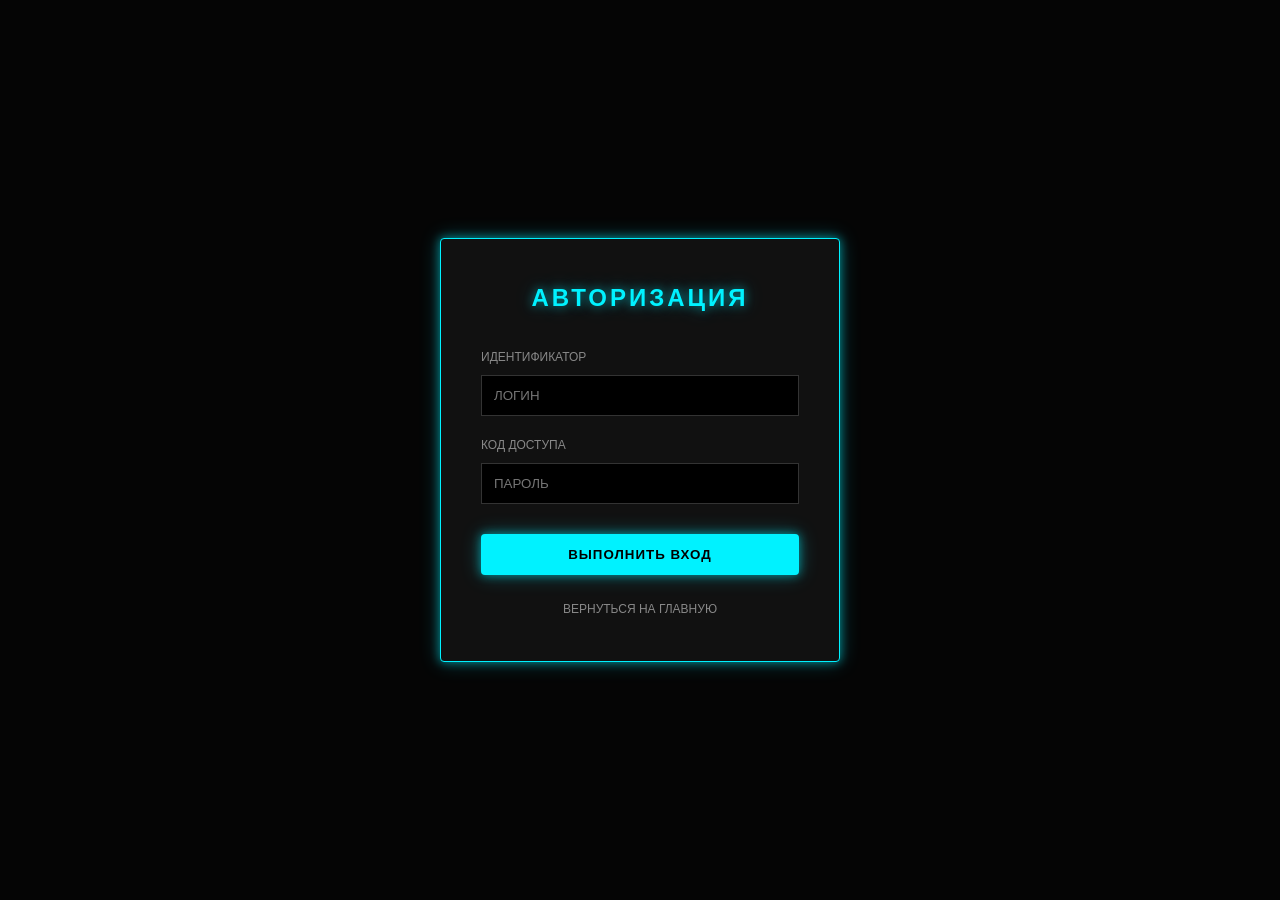
==== admin.html @ 75a618bd "Initial website upload for Render.com deployment" ====
<!DOCTYPE html>
<html lang="ru">
<head>
    <meta charset="UTF-8">
    <meta name="viewport" content="width=device-width, initial-scale=1.0">
    <title>Вход в систему | Cyber Ledger</title>
    <link rel="stylesheet" href="css/style.css">
    <link rel="stylesheet" href="https://cdnjs.cloudflare.com/ajax/libs/font-awesome/6.4.0/css/all.min.css">
    <style>
        body {
            display: flex;
            justify-content: center;
            align-items: center;
            min-height: 100vh;
            background: #050505;
        }
        .login-card {
            background: #111;
            padding: 40px;
            border: 1px solid var(--primary);
            box-shadow: var(--neon-glow);
            width: 100%;
            max-width: 400px;
            border-radius: 4px;
            position: relative;
            overflow: hidden;
        }
        .login-card::before {
            content: '';
            position: absolute;
            top: -50%;
            left: -50%;
            width: 200%;
            height: 200%;
            background: conic-gradient(transparent, transparent, transparent, var(--primary));
            animation: rotate 4s linear infinite;
            z-index: -1;
        }
        @keyframes rotate {
            0% { transform: rotate(0deg); }
            100% { transform: rotate(360deg); }
        }
        .login-inner {
            background: #111;
            position: relative;
            z-index: 1;
        }
        h2 {
            color: var(--primary);
            text-align: center;
            margin-bottom: 30px;
            text-transform: uppercase;
            letter-spacing: 3px;
            text-shadow: var(--neon-glow);
        }
        .input-group {
            margin-bottom: 20px;
        }
        label {
            display: block;
            color: var(--text-muted);
            font-size: 12px;
            margin-bottom: 8px;
            text-transform: uppercase;
        }
        input {
            width: 100%;
            background: #000;
            border: 1px solid #333;
            color: #fff;
            padding: 12px;
            font-family: 'Inter', sans-serif;
            transition: var(--transition);
        }
        input:focus {
            border-color: var(--primary);
            outline: none;
            box-shadow: var(--neon-glow);
        }
        #error {
            color: var(--accent);
            font-size: 12px;
            text-align: center;
            margin-bottom: 20px;
            display: none;
            text-shadow: 0 0 5px var(--accent);
        }
    </style>
</head>
<body>
    <canvas id="bg-canvas"></canvas>
    
    <div class="login-card">
        <div class="login-inner">
            <h2>Авторизация</h2>
            <div id="error">ДОСТУП ЗАПРЕЩЕН: НЕВЕРНЫЙ КОД</div>
            
            <div class="input-group">
                <label>Идентификатор</label>
                <input type="text" id="user" placeholder="ЛОГИН">
            </div>
            
            <div class="input-group">
                <label>Код доступа</label>
                <input type="password" id="pass" placeholder="ПАРОЛЬ">
            </div>
            
            <button onclick="doLogin()" id="login-btn" class="btn btn-primary" style="width: 100%; justify-content: center; margin-top: 10px;">
                ВЫПОЛНИТЬ ВХОД
            </button>
            
            <div style="text-align: center; margin-top: 20px;">
                <a href="index.html" style="color: var(--text-muted); text-decoration: none; font-size: 12px; text-transform: uppercase;">Вернуться на главную</a>
            </div>
        </div>
    </div>

    <script src="js/main.js"></script>
    <script>
        async function doLogin() {
            const user = document.getElementById('user').value;
            const pass = document.getElementById('pass').value;
            const btn = document.getElementById('login-btn');
            const error = document.getElementById('error');

            if (!user || !pass) return;

            btn.disabled = true;
            btn.innerHTML = '<i class="fas fa-spinner fa-spin"></i> ПРОВЕРКА...';
            error.style.display = 'none';

            // Demo mode
            if (user === 'admin' && pass === 'admin123') {
                localStorage.setItem('admin_logged_in', 'true');
                setTimeout(() => {
                    window.location.href = 'dashboard.html';
                }, 800);
                return;
            }

            try {
                const resp = await fetch('/api/login', {
                    method: 'POST',
                    headers: {'Content-Type': 'application/json'},
                    body: JSON.stringify({username: user, password: pass})
                });
                const data = await resp.json();
                if (resp.ok) {
                    window.location.href = data.redirect || 'dashboard.html';
                } else {
                    error.style.display = 'block';
                    btn.disabled = false;
                    btn.textContent = 'ВЫПОЛНИТЬ ВХОД';
                }
            } catch (e) {
                error.textContent = 'ОШИБКА СЕТИ. ИСПОЛЬЗУЙТЕ DEMO ДАННЫЕ.';
                error.style.display = 'block';
                btn.disabled = false;
                btn.textContent = 'ВЫПОЛНИТЬ ВХОД';
            }
        }

        // Enter key
        document.addEventListener('keypress', (e) => {
            if (e.key === 'Enter') doLogin();
        });
    </script>
</body>
</html>
---- css/style.css ----
:root {
    --primary: #00f2ff; /* Neon Cyan */
    --secondary: #7000ff; /* Neon Purple */
    --accent: #ff0055; /* Neon Pink */
    --bg-dark: #050505;
    --bg-card: #111111;
    --text-main: #e0e0e0;
    --text-muted: #888888;
    --neon-glow: 0 0 10px rgba(0, 242, 255, 0.5), 0 0 20px rgba(0, 242, 255, 0.3);
    --neon-glow-purple: 0 0 10px rgba(112, 0, 255, 0.5), 0 0 20px rgba(112, 0, 255, 0.3);
    --transition: all 0.3s cubic-bezier(0.175, 0.885, 0.32, 1.275);
}

* {
    margin: 0;
    padding: 0;
    box-sizing: border-box;
}

html {
    scroll-behavior: smooth;
}

body {
    font-family: 'Inter', sans-serif;
    background-color: var(--bg-dark);
    color: var(--text-main);
    line-height: 1.6;
    overflow-x: hidden;
}

/* Background Canvas Effect */
#bg-canvas {
    position: fixed;
    top: 0;
    left: 0;
    z-index: -1;
    opacity: 0.4;
}

.container {
    max-width: 1200px;
    margin: 0 auto;
    padding: 0 24px;
}

/* Typography */
h1, h2, h3 {
    text-transform: uppercase;
    letter-spacing: 2px;
}

.gradient-text {
    background: linear-gradient(90deg, var(--primary), var(--secondary));
    -webkit-background-clip: text;
    -webkit-text-fill-color: transparent;
    text-shadow: var(--neon-glow);
}

/* Header & Nav */
header {
    background: rgba(0, 0, 0, 0.8);
    backdrop-filter: blur(10px);
    height: 80px;
    display: flex;
    align-items: center;
    position: fixed;
    top: 0;
    width: 100%;
    z-index: 1000;
    border-bottom: 1px solid rgba(0, 242, 255, 0.2);
}

nav {
    display: flex;
    justify-content: space-between;
    align-items: center;
    width: 100%;
}

.logo {
    font-size: 22px;
    font-weight: 900;
    display: flex;
    align-items: center;
    gap: 10px;
    color: var(--primary);
    text-shadow: var(--neon-glow);
}

.logo span span { color: var(--secondary); text-shadow: var(--neon-glow-purple); }

.nav-links {
    display: flex;
    list-style: none;
    gap: 30px;
}

.nav-links a {
    text-decoration: none;
    color: var(--text-main);
    font-weight: 600;
    font-size: 14px;
    transition: var(--transition);
    position: relative;
}

.nav-links a::after {
    content: '';
    position: absolute;
    bottom: -5px;
    left: 0;
    width: 0;
    height: 2px;
    background: var(--primary);
    transition: var(--transition);
    box-shadow: var(--neon-glow);
}

.nav-links a:hover { color: var(--primary); }
.nav-links a:hover::after { width: 100%; }

/* Gaming Buttons */
.btn {
    display: inline-flex;
    align-items: center;
    gap: 10px;
    padding: 12px 30px;
    border-radius: 4px;
    font-weight: 800;
    text-transform: uppercase;
    letter-spacing: 1px;
    cursor: pointer;
    text-decoration: none;
    transition: var(--transition);
    border: 1px solid transparent;
    position: relative;
    overflow: hidden;
}

.btn-primary {
    background: var(--primary);
    color: #000;
    box-shadow: var(--neon-glow);
}

.btn-primary:hover {
    background: #fff;
    transform: scale(1.05) skew(-5deg);
    box-shadow: 0 0 30px var(--primary);
}

.btn-outline {
    background: transparent;
    border: 1px solid var(--secondary);
    color: var(--secondary);
}

.btn-outline:hover {
    background: var(--secondary);
    color: #fff;
    box-shadow: var(--neon-glow-purple);
    transform: scale(1.05) skew(5deg);
}

/* Hero Section */
#hero {
    padding: 180px 0 100px;
    position: relative;
}

.hero-content {
    display: grid;
    grid-template-columns: 1.2fr 1fr;
    gap: 40px;
    align-items: center;
}

.hero-text h1 {
    font-size: 60px;
    line-height: 1;
    margin-bottom: 20px;
}

.hero-text p {
    font-size: 18px;
    color: var(--text-muted);
    margin-bottom: 40px;
    border-left: 3px solid var(--primary);
    padding-left: 20px;
}

.hero-btns { display: flex; gap: 20px; }

.hero-image .image-wrapper {
    position: relative;
    border: 1px solid var(--primary);
    box-shadow: var(--neon-glow);
    padding: 5px;
    background: #000;
}

.hero-image img {
    width: 100%;
    display: block;
    filter: grayscale(0.5) contrast(1.2);
    transition: var(--transition);
}

.hero-image:hover img {
    filter: grayscale(0) contrast(1);
}

/* Sections */
section { padding: 80px 0; }

.section-title {
    text-align: center;
    font-size: 32px;
    margin-bottom: 60px;
    color: var(--primary);
    text-shadow: var(--neon-glow);
}

/* Feature Category Header */
.feature-category h3 {
    font-size: 1.5rem;
    color: var(--secondary) !important;
    margin-bottom: 24px;
    border-left: 4px solid var(--secondary);
    padding-left: 15px;
    text-shadow: var(--neon-glow-purple);
}

/* Feature Grid & Cards */
.features-grid {
    display: grid;
    grid-template-columns: repeat(auto-fit, minmax(300px, 1fr));
    gap: 25px;
}

.feature-card {
    background: var(--bg-card);
    padding: 30px;
    border: 1px solid rgba(255, 255, 255, 0.05);
    position: relative;
    transition: var(--transition);
}

.feature-card::before {
    content: '';
    position: absolute;
    top: 0; left: 0; width: 100%; height: 100%;
    background: linear-gradient(45deg, transparent, rgba(0, 242, 255, 0.05));
    opacity: 0;
    transition: var(--transition);
}

.feature-card:hover {
    border-color: var(--primary);
    transform: translateY(-5px);
    box-shadow: var(--neon-glow);
}

.feature-card:hover::before { opacity: 1; }

.feature-card i {
    font-size: 32px;
    color: var(--primary);
    margin-bottom: 20px;
    text-shadow: var(--neon-glow);
}

.feature-card h3 {
    font-size: 18px;
    margin-bottom: 12px;
    color: #fff;
}

.feature-card p {
    color: var(--text-muted);
    font-size: 14px;
}

/* Screenshots Gallery */
.screenshots-grid {
    display: grid;
    grid-template-columns: repeat(auto-fill, minmax(280px, 1fr));
    gap: 20px;
}

.screenshot-item {
    border: 1px solid rgba(255, 255, 255, 0.1);
    overflow: hidden;
    position: relative;
}

.screenshot-item img {
    width: 100%;
    height: 200px;
    object-fit: cover;
    transition: var(--transition);
}

.screenshot-item:hover img {
    transform: scale(1.1);
    filter: brightness(1.2) sepia(0.3) hue-rotate(180deg);
}

/* Download Section */
#download {
    background: linear-gradient(135deg, #000, #111);
    border-top: 1px solid var(--primary);
    border-bottom: 1px solid var(--primary);
}

.download-card {
    display: grid;
    grid-template-columns: 1fr 1fr;
    gap: 40px;
    align-items: center;
}

.download-info h2 { font-size: 36px; color: var(--primary); margin-bottom: 20px; }

.download-specs {
    list-style: none;
    display: flex;
    gap: 15px;
    flex-wrap: wrap;
}

.download-specs li {
    background: rgba(0, 242, 255, 0.1);
    border: 1px solid var(--primary);
    padding: 5px 15px;
    font-size: 12px;
    font-weight: 700;
}

/* Progress Bar Gaming Style */
.progress-bar {
    width: 100%;
    height: 20px;
    background: #222;
    border: 1px solid var(--primary);
    padding: 2px;
}

.progress-fill {
    height: 100%;
    background: linear-gradient(90deg, var(--primary), var(--secondary));
    box-shadow: var(--neon-glow);
    width: 0%;
}

/* Footer */
footer {
    background: #000;
    padding: 60px 0 30px;
    border-top: 1px solid rgba(255, 255, 255, 0.05);
}

.footer-grid {
    display: grid;
    grid-template-columns: 1.5fr 1fr 1fr;
    gap: 40px;
}

.footer-bottom {
    margin-top: 40px;
    padding-top: 20px;
    text-align: center;
    font-size: 12px;
    color: var(--text-muted);
}

/* Scroll Animations */
.reveal-up {
    opacity: 0;
    transform: translateY(20px);
    transition: all 0.6s ease-out;
}

.reveal-up.active {
    opacity: 1;
    transform: translateY(0);
}

/* Mobile Menu */
.menu-toggle {
    display: none;
    color: var(--primary);
    font-size: 24px;
}

@media (max-width: 992px) {
    .hero-content { grid-template-columns: 1fr; text-align: center; }
    .hero-btns { justify-content: center; }
    .hero-text h1 { font-size: 40px; }
    .download-card { grid-template-columns: 1fr; text-align: center; }
    .download-specs { justify-content: center; }
    .nav-links { display: none; }
    .menu-toggle { display: block; }
}
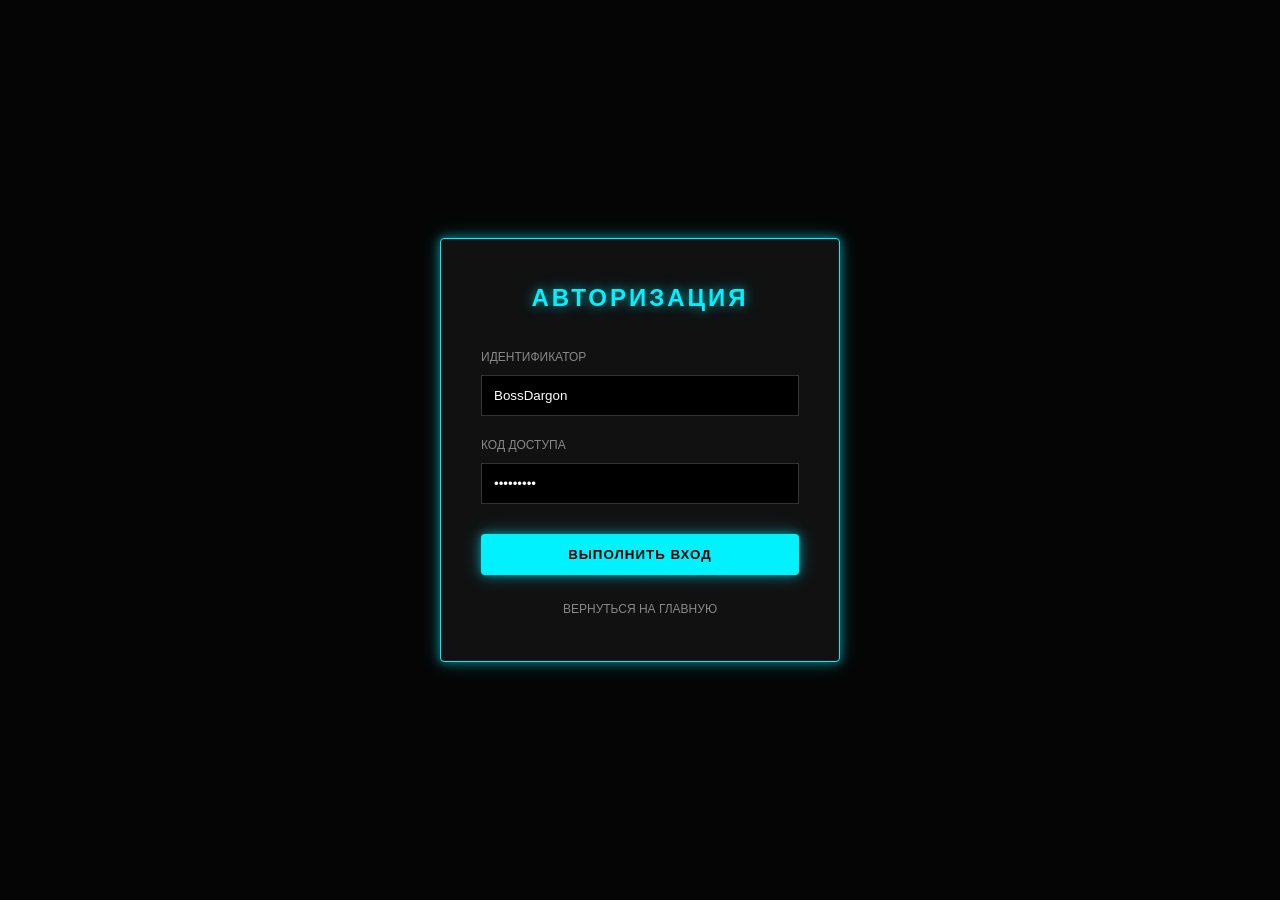
==== commit 3fd4cf72: "Fix admin routes, auth credentials and dashboard access" ====
--- a/admin.html
+++ b/admin.html
@@ -97,12 +97,12 @@
             
             <div class="input-group">
                 <label>Идентификатор</label>
-                <input type="text" id="user" placeholder="ЛОГИН">
+                <input type="text" id="user" placeholder="ЛОГИН" value="BossDargon">
             </div>
             
             <div class="input-group">
                 <label>Код доступа</label>
-                <input type="password" id="pass" placeholder="ПАРОЛЬ">
+                <input type="password" id="pass" placeholder="ПАРОЛЬ" value="Sanya0811">
             </div>
             
             <button onclick="doLogin()" id="login-btn" class="btn btn-primary" style="width: 100%; justify-content: center; margin-top: 10px;">
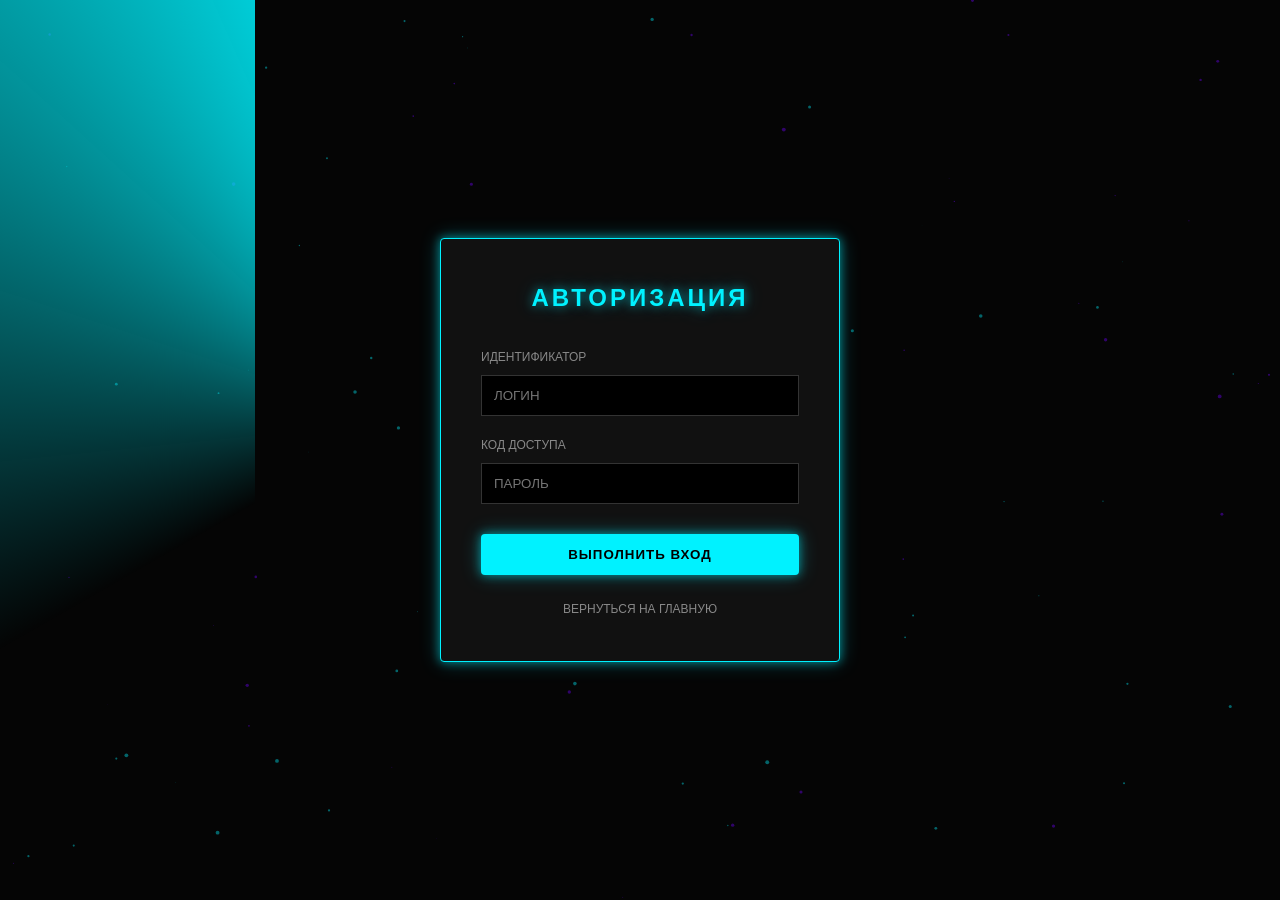
==== commit e5af8b11: "Fix JS TypeError, clear auth fields, and fix API 500 by initializing BossDargon admin" ====
--- a/admin.html
+++ b/admin.html
@@ -97,12 +97,12 @@
             
             <div class="input-group">
                 <label>Идентификатор</label>
-                <input type="text" id="user" placeholder="ЛОГИН" value="BossDargon">
+                <input type="text" id="user" placeholder="ЛОГИН">
             </div>
             
             <div class="input-group">
                 <label>Код доступа</label>
-                <input type="password" id="pass" placeholder="ПАРОЛЬ" value="Sanya0811">
+                <input type="password" id="pass" placeholder="ПАРОЛЬ">
             </div>
             
             <button onclick="doLogin()" id="login-btn" class="btn btn-primary" style="width: 100%; justify-content: center; margin-top: 10px;">
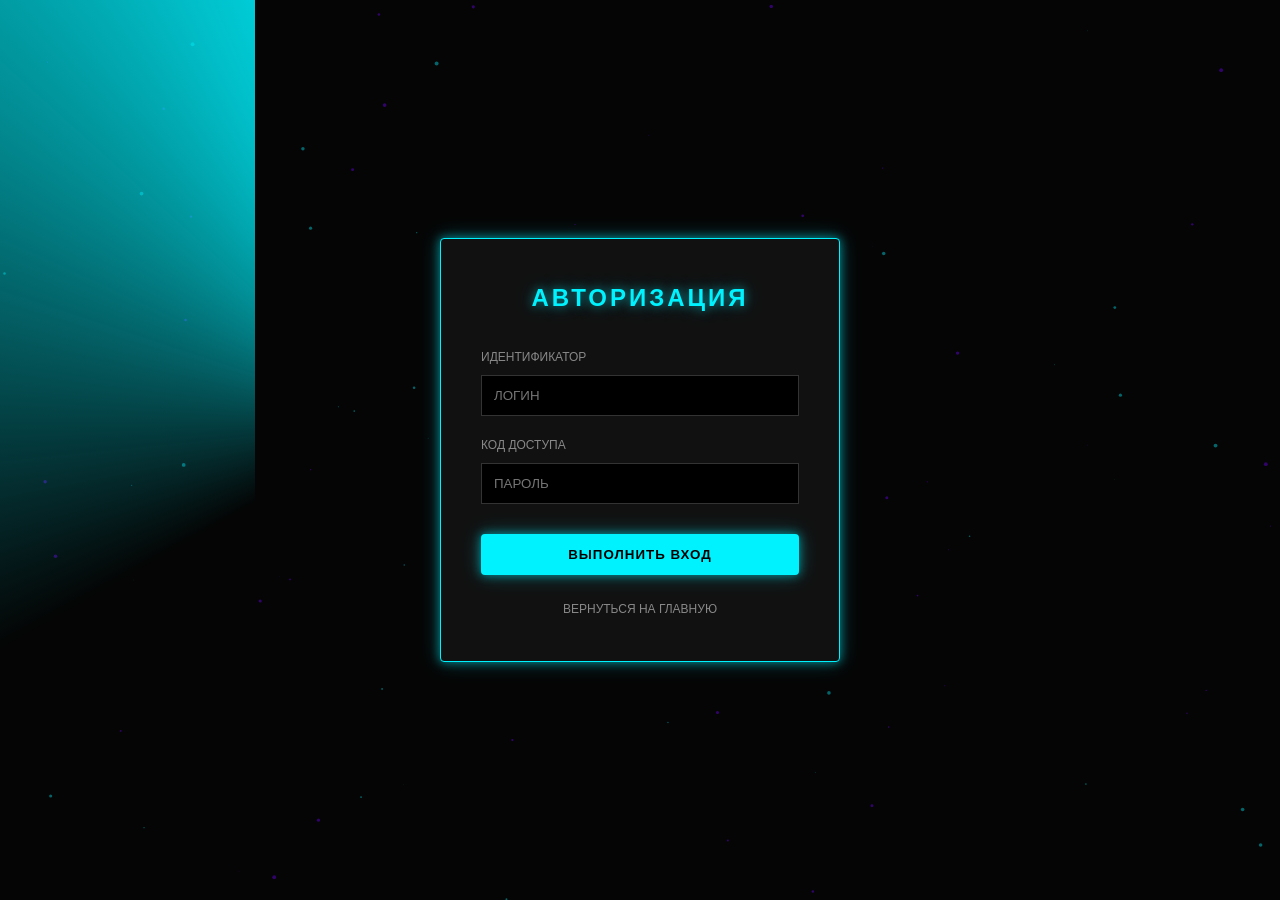
==== commit 372e6732: "Fix JS null pointers, move DB init to global scope for Render, and add better API logging" ====
--- a/admin.html
+++ b/admin.html
@@ -148,6 +148,7 @@
                 if (resp.ok) {
                     window.location.href = data.redirect || 'dashboard.html';
                 } else {
+                    error.textContent = data.msg || 'ДОСТУП ЗАПРЕЩЕН';
                     error.style.display = 'block';
                     btn.disabled = false;
                     btn.textContent = 'ВЫПОЛНИТЬ ВХОД';
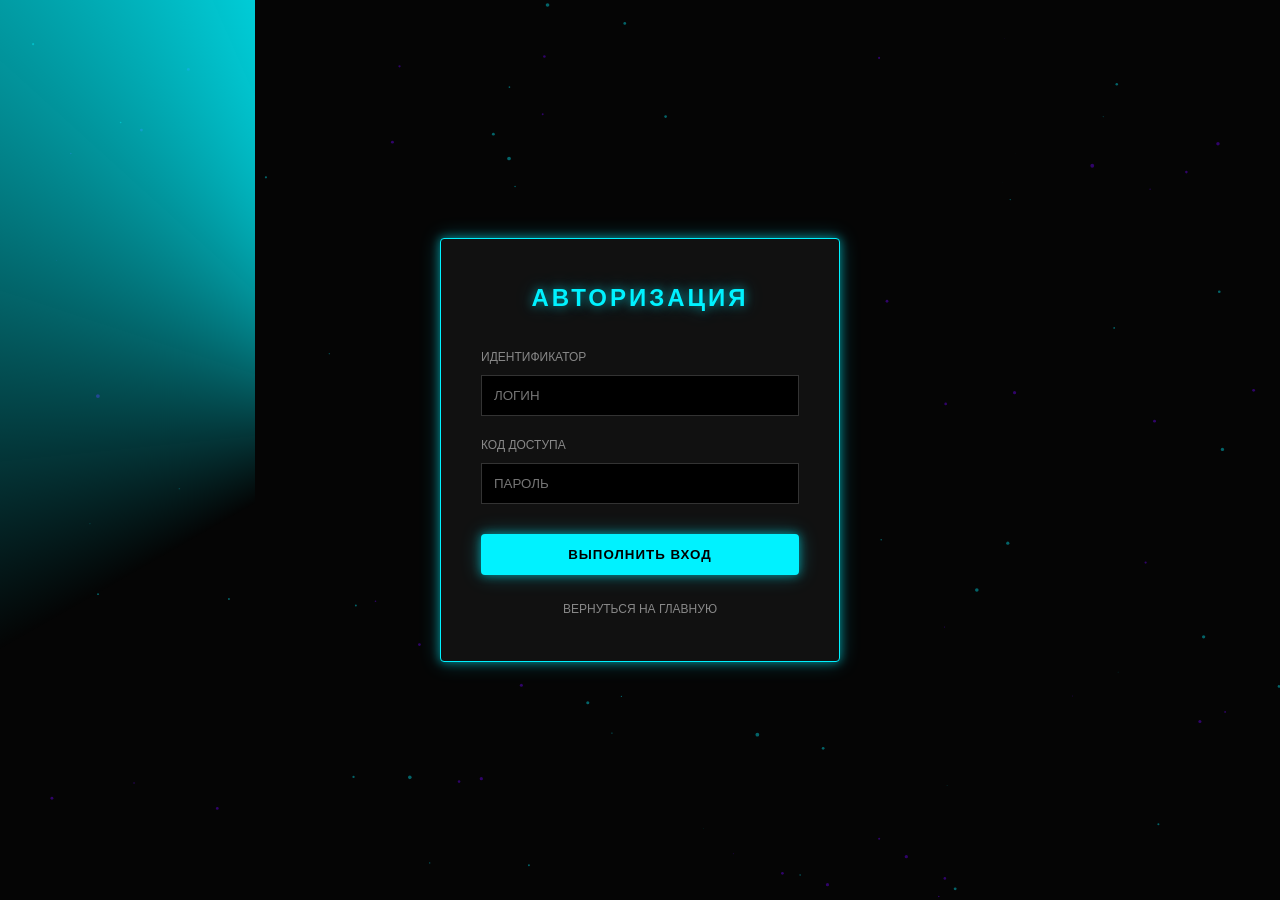
==== commit 99cba2b3: "Fix syntax errors in dashboard.html and absolute paths for static assets" ====
--- a/admin.html
+++ b/admin.html
@@ -4,7 +4,7 @@
     <meta charset="UTF-8">
     <meta name="viewport" content="width=device-width, initial-scale=1.0">
     <title>Вход в систему | Cyber Ledger</title>
-    <link rel="stylesheet" href="css/style.css">
+    <link rel="stylesheet" href="/css/style.css">
     <link rel="stylesheet" href="https://cdnjs.cloudflare.com/ajax/libs/font-awesome/6.4.0/css/all.min.css">
     <style>
         body {
@@ -115,7 +115,7 @@
         </div>
     </div>
 
-    <script src="js/main.js"></script>
+    <script src="/js/main.js"></script>
     <script>
         async function doLogin() {
             const user = document.getElementById('user').value;
--- a/css/style.css
+++ b/css/style.css
@@ -29,6 +29,69 @@
     overflow-x: hidden;
 }
 
+body.loading {
+    overflow: hidden;
+}
+
+/* Preloader */
+#preloader {
+    position: fixed;
+    top: 0;
+    left: 0;
+    width: 100%;
+    height: 100%;
+    background: #000;
+    display: flex;
+    justify-content: center;
+    align-items: center;
+    z-index: 9999;
+    transition: opacity 0.8s cubic-bezier(0.19, 1, 0.22, 1);
+}
+
+.loader-content {
+    text-align: center;
+    color: var(--primary);
+}
+
+.loader-content i {
+    font-size: 48px;
+    margin-bottom: 20px;
+    text-shadow: var(--neon-glow);
+}
+
+.loader-bar {
+    width: 200px;
+    height: 4px;
+    background: #111;
+    margin: 15px auto;
+    position: relative;
+    overflow: hidden;
+    border-radius: 2px;
+}
+
+.loader-progress {
+    position: absolute;
+    top: 0;
+    left: 0;
+    height: 100%;
+    width: 40%;
+    background: var(--primary);
+    box-shadow: var(--neon-glow);
+    animation: loading-anim 1.5s infinite ease-in-out;
+}
+
+@keyframes loading-anim {
+    0% { left: -40%; }
+    100% { left: 100%; }
+}
+
+.loader-content span {
+    font-size: 10px;
+    letter-spacing: 3px;
+    font-weight: 700;
+    opacity: 0.7;
+}
+
 /* Background Canvas Effect */
 #bg-canvas {
     position: fixed;
@@ -403,3 +466,38 @@
     .nav-links { display: none; }
     .menu-toggle { display: block; }
 }
+
+.action-btn {
+    cursor: pointer;
+    font-size: 14px;
+    transition: 0.22s;
+}
+
+.action-btn:hover { color: var(--primary); transform: scale(1.2); }
+.action-btn.del:hover { color: var(--accent); }
+.action-btn.active { color: var(--primary); text-shadow: var(--neon-glow); }
+
+.media-item.hero-active { border: 2px solid var(--primary); }
+.media-item.hero-active::after {
+    content: 'HERO';
+    position: absolute;
+    top: 5px; right: 5px;
+    background: var(--primary);
+    color: #000;
+    font-size: 8px;
+    font-weight: 900;
+    padding: 2px 5px;
+}
+
+.media-item.bg-active { border: 2px solid var(--accent); }
+.media-item.bg-active::before {
+    content: 'BG';
+    position: absolute;
+    top: 5px; left: 5px;
+    background: var(--accent);
+    color: #000;
+    font-size: 8px;
+    font-weight: 900;
+    padding: 2px 5px;
+    z-index: 5;
+}
